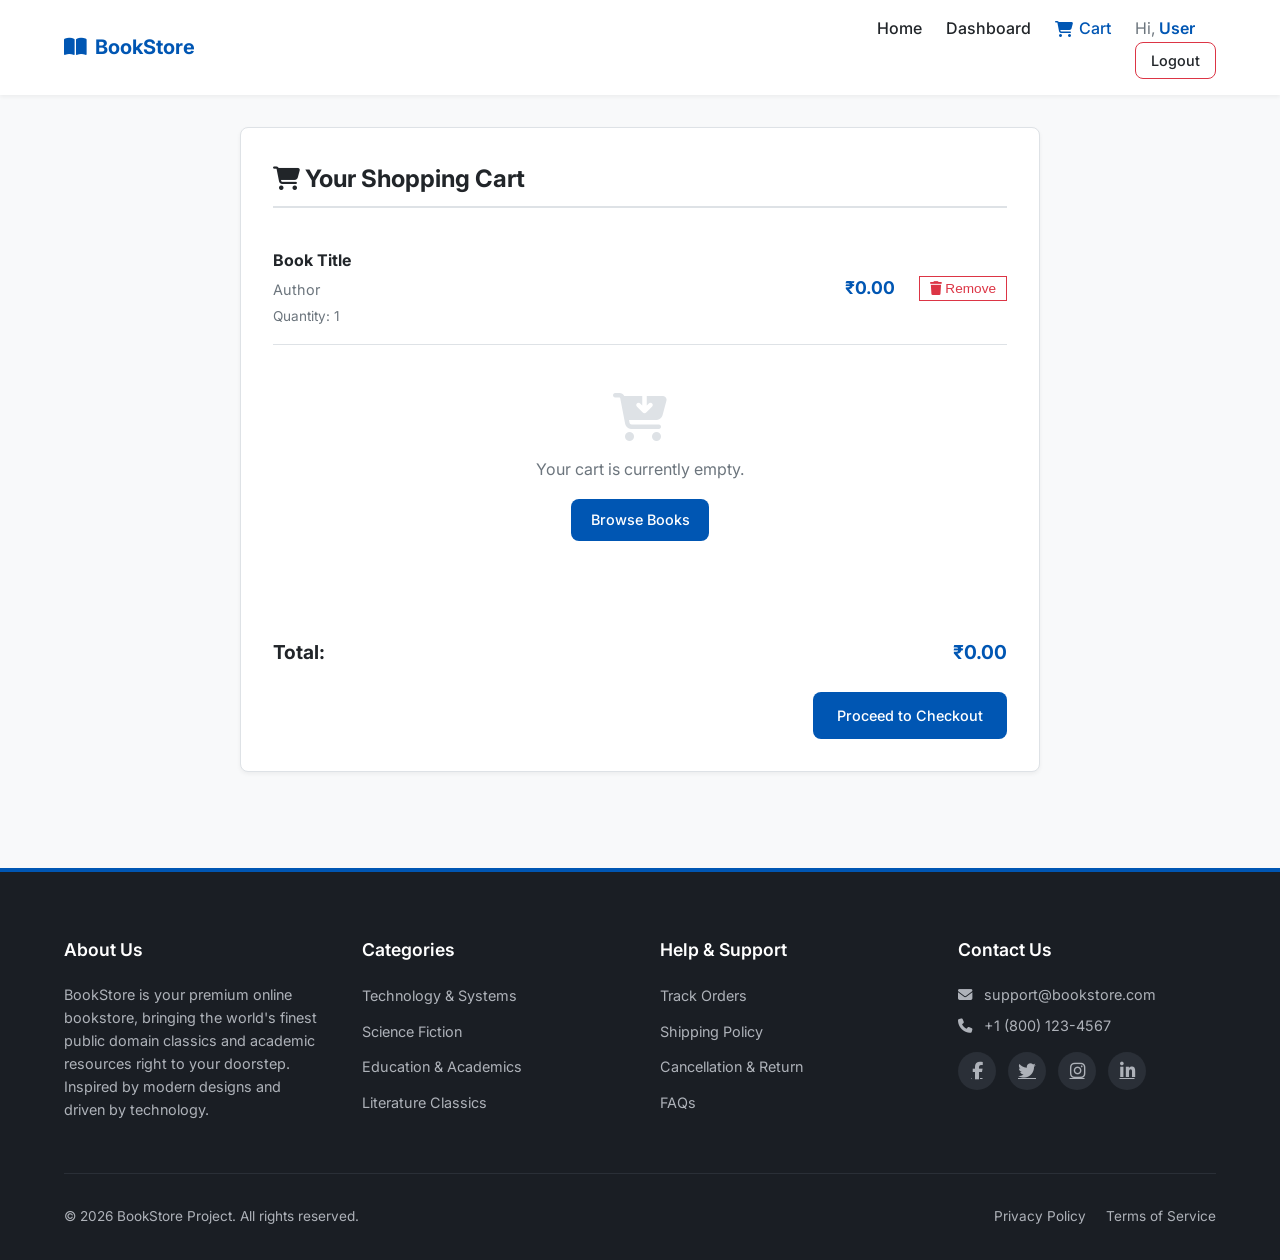
==== src/main/resources/templates/cart.html @ f031bfbd "Initialize OnlineBookStore repository with Rupees currency support and updated templates" ====
<!DOCTYPE html>
<html lang="en" xmlns:th="http://www.thymeleaf.org" xmlns:sec="http://www.thymeleaf.org/extras/spring-security">
<head>
    <meta charset="UTF-8">
    <meta name="viewport" content="width=device-width, initial-scale=1.0">
    <title>Shopping Cart | Book Store</title>
    <link rel="stylesheet" th:href="@{/css/styles.css}" href="../static/css/styles.css">
    <link rel="stylesheet" href="https://cdnjs.cloudflare.com/ajax/libs/font-awesome/6.4.0/css/all.min.css">
</head>
<body>

    <nav class="navbar">
        <a th:href="@{/}" href="/" class="logo">
            <i class="fa-solid fa-book-open"></i> BookStore
        </a>
        <ul class="nav-links">
            <li><a th:href="@{/}" href="/">Home</a></li>
            <li th:if="${isAdmin}">
                <a th:href="@{/admin}" href="/admin">Dashboard</a>
            </li>
            <li>
                <a th:href="@{/cart}" href="/cart" style="color: var(--primary-color);">
                    <i class="fa-solid fa-cart-shopping"></i> Cart
                </a>
            </li>
            <li th:if="${isUser}" class="user-greeting">
                <span style="color: var(--text-muted); margin-right: 10px;">
                    Hi, <span th:text="${#authentication.name}" style="color: var(--primary-color); font-weight: 600;">User</span>
                </span>
                <a href="javascript:void(0)" onclick="logout()" class="btn btn-danger" style="padding: 6px 15px;">Logout</a>
            </li>
        </ul>
    </nav>



    <main>
        <div class="card-container" style="max-width: 800px; margin: 0 auto;">
            <h2 class="section-title"><i class="fa-solid fa-cart-shopping"></i> Your Shopping Cart</h2>
            
            <div class="cart-list">
                <!-- Dynamic Cart Items -->
                <div class="cart-item" th:each="item : ${cart.cartItems}">
                    <div class="cart-item-info">
                        <h4 th:text="${item.book.title}">Book Title</h4>
                        <span style="color: var(--text-muted); font-size: 0.9rem;" th:text="${item.book.author}">Author</span>
                        <div style="font-size: 0.85rem; color: var(--text-muted); margin-top: 4px;">
                            Quantity: <span th:text="${item.quantity}">1</span>
                        </div>
                    </div>
                    <div style="display: flex; align-items: center; gap: 1.5rem;">
                        <span style="font-weight: 700; font-size: 1.1rem; color: var(--primary-color);" th:text="'₹' + ${#numbers.formatDecimal(item.book.price * item.quantity, 1, 2)}">₹0.00</span>
                        <button class="btn-danger" style="padding: 4px 10px; font-size: 0.85rem;" th:onclick="'removeFromCart(' + ${item.id} + ')'"><i class="fa-solid fa-trash"></i> Remove</button>
                    </div>
                </div>

                <!-- Empty Cart State -->
                <div th:if="${#lists.isEmpty(cart.cartItems)}" style="text-align: center; padding: 3rem 0;">
                    <i class="fa-solid fa-cart-arrow-down" style="font-size: 3rem; color: var(--border-color); margin-bottom: 1rem; display: block;"></i>
                    <p style="color: var(--text-muted);">Your cart is currently empty.</p>
                    <a th:href="@{/}" href="/" class="btn" style="margin-top: 1rem;">Browse Books</a>
                </div>
            </div>

            <div class="cart-summary" th:if="${!#lists.isEmpty(cart.cartItems)}">
                <span>Total:</span>
                <span style="color: var(--primary-color);" th:text="'₹' + ${#numbers.formatDecimal(totalPrice, 1, 2)}">₹0.00</span>
            </div>
            
            <div style="text-align: right; margin-top: 1.5rem;" th:if="${!#lists.isEmpty(cart.cartItems)}">
                <a th:href="@{/checkout}" href="/checkout" class="btn" style="padding: 12px 24px;">Proceed to Checkout</a>
            </div>
        </div>
    </main>

    <!-- Premium Footer Section -->
    <footer class="site-footer">
        <div class="footer-grid">
            <div class="footer-col">
                <h4>About Us</h4>
                <p style="font-size: 0.9rem; line-height: 1.6;">BookStore is your premium online bookstore, bringing the world's finest public domain classics and academic resources right to your doorstep. Inspired by modern designs and driven by technology.</p>
            </div>
            <div class="footer-col">
                <h4>Categories</h4>
                <ul>
                    <li><a th:href="@{/#tech-section}" href="/#tech-section">Technology &amp; Systems</a></li>
                    <li><a th:href="@{/#fiction-section}" href="/#fiction-section">Science Fiction</a></li>
                    <li><a th:href="@{/#edu-section}" href="/#edu-section">Education &amp; Academics</a></li>
                    <li><a th:href="@{/#fiction-section}" href="/#fiction-section">Literature Classics</a></li>
                </ul>
            </div>
            <div class="footer-col">
                <h4>Help &amp; Support</h4>
                <ul>
                    <li><a th:href="@{/info/tracker}" href="/info/tracker">Track Orders</a></li>
                    <li><a th:href="@{/info/shipping}" href="/info/shipping">Shipping Policy</a></li>
                    <li><a th:href="@{/info/returns}" href="/info/returns">Cancellation &amp; Return</a></li>
                    <li><a th:href="@{/info/faq}" href="/info/faq">FAQs</a></li>
                </ul>
            </div>
            <div class="footer-col">
                <h4>Contact Us</h4>
                <p style="font-size: 0.9rem; margin-bottom: 8px;">
                    <a href="mailto:support@bookstore.com" style="color: inherit; text-decoration: none; transition: color 0.2s ease;" onmouseover="this.style.color='var(--primary-color)'" onmouseout="this.style.color='inherit'">
                        <i class="fa-solid fa-envelope" style="margin-right: 8px;"></i> support@bookstore.com
                    </a>
                </p>
                <p style="font-size: 0.9rem; margin-bottom: 12px;">
                    <a href="tel:+18001234567" style="color: inherit; text-decoration: none; transition: color 0.2s ease;" onmouseover="this.style.color='var(--primary-color)'" onmouseout="this.style.color='inherit'">
                        <i class="fa-solid fa-phone" style="margin-right: 8px;"></i> +1 (800) 123-4567
                    </a>
                </p>
                <div class="footer-social-links">
                    <a href="https://facebook.com" target="_blank"><i class="fa-brands fa-facebook-f"></i></a>
                    <a href="https://twitter.com" target="_blank"><i class="fa-brands fa-twitter"></i></a>
                    <a href="https://instagram.com" target="_blank"><i class="fa-brands fa-instagram"></i></a>
                    <a href="https://linkedin.com" target="_blank"><i class="fa-brands fa-linkedin-in"></i></a>
                </div>
            </div>
        </div>
        <div class="footer-bottom">
            <span>&copy; 2026 BookStore Project. All rights reserved.</span>
            <div class="footer-bottom-links">
                <a th:href="@{/info/privacy}" href="/info/privacy">Privacy Policy</a>
                <a th:href="@{/info/terms}" href="/info/terms">Terms of Service</a>
            </div>
        </div>
    </footer>

    <script>
        async function logout() {
            document.cookie = "token=; expires=Thu, 01 Jan 1970 00:00:00 UTC; path=/;";
            localStorage.removeItem('token');
            localStorage.removeItem('username');
            window.location.href = '/';
        }

        async function removeFromCart(itemId) {
            if (!confirm('Are you sure you want to remove this item?')) return;
            
            try {
                const response = await fetch('/api/cart/remove/' + itemId, {
                    method: 'DELETE'
                });
                
                if (response.ok) {
                    window.location.reload();
                } else {
                    alert('Failed to remove item.');
                }
            } catch (error) {
                console.error('Error:', error);
            }
        }
    </script>


</body>
</html>
---- src/main/resources/static/css/styles.css ----
@import url('https://fonts.googleapis.com/css2?family=Inter:wght@400;500;600;700&display=swap');

:root {
  --primary-color: #0056b3;
  --primary-hover: #004494;
  --secondary-color: #6c757d;
  --bg-color: #f8f9fa;
  --surface-color: #ffffff;
  --border-color: #dee2e6;
  --text-main: #212529;
  --text-muted: #6c757d;
  --danger-color: #dc3545;
  --success-color: #28a745;
  
  --font-body: 'Inter', sans-serif;
  --shadow-sm: 0 2px 4px rgba(0,0,0,0.05);
  --shadow-md: 0 4px 6px rgba(0,0,0,0.1);
  --border-radius: 8px;
}

* {
  box-sizing: border-box;
  margin: 0;
  padding: 0;
}

body {
  font-family: var(--font-body);
  background-color: var(--bg-color);
  color: var(--text-main);
  line-height: 1.6;
}

/* Navbar */
.navbar {
  background-color: var(--surface-color);
  box-shadow: var(--shadow-sm);
  padding: 1rem 5%;
  display: flex;
  justify-content: space-between;
  align-items: center;
  position: sticky;
  top: 0;
  z-index: 1000;
}

.navbar .logo {
  font-size: 1.25rem;
  font-weight: 700;
  color: var(--primary-color);
  text-decoration: none;
  display: flex;
  align-items: center;
  gap: 0.5rem;
}

.nav-links {
  display: flex;
  gap: 1.5rem;
  list-style: none;
}

.nav-links a {
  color: var(--text-main);
  text-decoration: none;
  font-weight: 500;
  transition: color 0.2s;
  display: flex;
  align-items: center;
  gap: 0.4rem;
}

.nav-links a:hover {
  color: var(--primary-color);
}

.cart-badge {
  background: var(--danger-color);
  color: white;
  border-radius: 12px;
  padding: 2px 8px;
  font-size: 0.75rem;
  margin-left: 0.2rem;
}

/* Layout Utilities */
main {
  padding: 2rem 5%;
  max-width: 1200px;
  margin: 0 auto;
}

.section-title {
  font-size: 1.5rem;
  color: var(--text-main);
  margin-bottom: 1.5rem;
  border-bottom: 2px solid var(--border-color);
  padding-bottom: 0.5rem;
}

/* Book Grid */
.book-grid {
  display: grid;
  grid-template-columns: repeat(auto-fill, minmax(240px, 1fr));
  gap: 2rem;
  margin-bottom: 3rem;
}

.book-card {
  background: var(--surface-color);
  border: 1px solid var(--border-color);
  border-radius: var(--border-radius);
  overflow: hidden;
  transition: transform 0.2s, box-shadow 0.2s;
  display: flex;
  flex-direction: column;
}

.book-card:hover {
  transform: translateY(-5px);
  box-shadow: var(--shadow-md);
}

.book-cover {
  width: 100%;
  height: 250px;
  object-fit: cover;
  border-bottom: 1px solid var(--border-color);
}

.book-info {
  padding: 1.2rem;
  display: flex;
  flex-direction: column;
  flex-grow: 1;
}

.book-title {
  font-size: 1.1rem;
  font-weight: 600;
  margin-bottom: 0.4rem;
}

.book-author {
  color: var(--text-muted);
  font-size: 0.9rem;
  margin-bottom: 1rem;
}

.book-footer {
  margin-top: auto;
  display: flex;
  justify-content: space-between;
  align-items: center;
}

.book-price {
  font-weight: 700;
  color: var(--primary-color);
  font-size: 1.2rem;
}

/* Buttons */
.btn {
  display: inline-block;
  background: var(--primary-color);
  color: #fff;
  border: none;
  padding: 0.6rem 1.2rem;
  border-radius: var(--border-radius);
  font-weight: 500;
  cursor: pointer;
  text-decoration: none;
  transition: background 0.2s;
  font-size: 0.9rem;
}

.btn:hover {
  background: var(--primary-hover);
}

.btn-secondary {
  background: var(--surface-color);
  color: var(--text-main);
  border: 1px solid var(--border-color);
}

.btn-secondary:hover {
  background: var(--border-color);
}

.btn-danger {
  background: var(--surface-color);
  color: var(--danger-color);
  border: 1px solid var(--danger-color);
}

.btn-danger:hover {
  background: var(--danger-color);
  color: #fff;
}

/* Forms */
.form-group {
  margin-bottom: 1.2rem;
}

.form-group label {
  display: block;
  font-weight: 500;
  margin-bottom: 0.4rem;
  font-size: 0.9rem;
}

.form-control {
  width: 100%;
  padding: 0.75rem;
  border: 1px solid var(--border-color);
  border-radius: var(--border-radius);
  font-family: var(--font-body);
  font-size: 1rem;
  transition: border-color 0.2s;
}

.form-control:focus {
  outline: none;
  border-color: var(--primary-color);
  box-shadow: 0 0 0 3px rgba(0,86,179,0.1);
}

/* Containers */
.card-container {
  background: var(--surface-color);
  border: 1px solid var(--border-color);
  border-radius: var(--border-radius);
  padding: 2rem;
  box-shadow: var(--shadow-sm);
}

.centered-container {
  max-width: 500px;
  margin: 4rem auto;
}

/* Tables Admin */
.admin-table {
  width: 100%;
  border-collapse: collapse;
  margin-top: 1rem;
}

.admin-table th, .admin-table td {
  padding: 1rem;
  text-align: left;
  border-bottom: 1px solid var(--border-color);
}

.admin-table th {
  background-color: var(--bg-color);
  font-weight: 600;
  color: var(--text-muted);
}

.admin-table tr:hover {
  background-color: rgba(0,0,0,0.01);
}

/* Cart Specific */
.cart-list {
  margin-bottom: 2rem;
}

.cart-item {
  display: flex;
  justify-content: space-between;
  align-items: center;
  padding: 1rem 0;
  border-bottom: 1px solid var(--border-color);
}

.cart-item-info h4 {
  margin-bottom: 0.2rem;
}

.cart-summary {
  display: flex;
  justify-content: space-between;
  align-items: center;
  padding-top: 1rem;
  font-size: 1.2rem;
  font-weight: 700;
}

/* Chatbot Widget */
.chat-widget-btn {
  position: fixed;
  bottom: 20px;
  right: 20px;
  background: var(--primary-color);
  color: white;
  border: none;
  border-radius: 50%;
  width: 55px;
  height: 55px;
  font-size: 1.3rem;
  cursor: pointer;
  box-shadow: var(--shadow-md);
  z-index: 1000;
  transition: transform 0.2s;
}

.chat-widget-btn:hover {
  transform: scale(1.05);
}

.chat-window {
  position: fixed;
  bottom: 85px;
  right: 20px;
  width: 320px;
  height: 400px;
  background: var(--surface-color);
  border: 1px solid var(--border-color);
  border-radius: var(--border-radius);
  box-shadow: var(--shadow-md);
  z-index: 999;
  display: flex;
  flex-direction: column;
  transform: translateY(20px);
  opacity: 0;
  pointer-events: none;
  transition: 0.3s;
}

.chat-window.active {
  transform: translateY(0);
  opacity: 1;
  pointer-events: all;
}

.chat-header {
  background: var(--primary-color);
  color: white;
  padding: 12px;
  font-weight: 600;
  border-radius: var(--border-radius) var(--border-radius) 0 0;
  display: flex;
  justify-content: space-between;
  align-items: center;
}

.chat-body {
  flex-grow: 1;
  padding: 12px;
  overflow-y: auto;
  display: flex;
  flex-direction: column;
  gap: 8px;
  background: var(--bg-color);
}

.chat-footer {
  padding: 12px;
  border-top: 1px solid var(--border-color);
  display: flex;
  gap: 8px;
  background: var(--surface-color);
  border-radius: 0 0 var(--border-radius) var(--border-radius);
}

.chat-msg {
  max-width: 85%;
  padding: 8px 12px;
  border-radius: 12px;
  font-size: 0.9rem;
}

.msg-ai {
  background: var(--surface-color);
  border: 1px solid var(--border-color);
  align-self: flex-start;
  border-bottom-left-radius: 2px;
}

.msg-user {
  background: var(--primary-color);
  color: white;
  align-self: flex-end;
  border-bottom-right-radius: 2px;
}

/* Links custom styling */
.book-title-link, .book-card-link {
  text-decoration: none;
  color: inherit;
}

.book-title-link:hover {
  color: var(--primary-color);
}

/* Details Page CSS - Flipkart-inspired design */
.detail-container {
  display: grid;
  grid-template-columns: 40% 60%;
  gap: 2.5rem;
  background: var(--surface-color);
  padding: 2rem;
  border-radius: var(--border-radius);
  box-shadow: var(--shadow-sm);
  margin-top: 1.5rem;
  border: 1px solid var(--border-color);
}

.detail-img-col {
  display: flex;
  flex-direction: column;
  align-items: center;
  position: sticky;
  top: 90px;
}

.detail-img-wrapper {
  width: 100%;
  max-width: 320px;
  height: 420px;
  border: 1px solid var(--border-color);
  padding: 10px;
  border-radius: var(--border-radius);
  background: #fff;
  display: flex;
  justify-content: center;
  align-items: center;
  overflow: hidden;
  margin-bottom: 1.5rem;
}

.detail-cover {
  width: 100%;
  height: 100%;
  object-fit: contain;
}

.detail-actions {
  display: flex;
  width: 100%;
  max-width: 340px;
  gap: 12px;
}

.btn-fk {
  flex: 1;
  padding: 18px;
  font-size: 1rem;
  font-weight: 600;
  text-transform: uppercase;
  border: none;
  border-radius: 4px;
  cursor: pointer;
  display: flex;
  align-items: center;
  justify-content: center;
  gap: 8px;
  color: #fff;
  box-shadow: 0 1px 2px 0 rgba(0,0,0,0.1);
  transition: background 0.2s, box-shadow 0.2s;
}

.btn-fk-cart {
  background: #ff9f00;
}

.btn-fk-cart:hover {
  background: #f09500;
}

.btn-fk-buy {
  background: #fb641b;
}

.btn-fk-buy:hover {
  background: #ec5912;
}

.detail-info-col {
  display: flex;
  flex-direction: column;
}

.detail-path th {
  color: var(--text-muted);
  font-weight: 500;
  font-size: 0.85rem;
}

.fk-title {
  font-size: 1.6rem;
  font-weight: 500;
  color: #212121;
  margin-bottom: 0.5rem;
}

.fk-author {
  font-size: 1.1rem;
  color: #878787;
  margin-bottom: 0.8rem;
  font-weight: 500;
}

.fk-rating-row {
  display: flex;
  align-items: center;
  gap: 10px;
  margin-bottom: 1rem;
}

.fk-badge-green {
  background: #388e3c;
  color: #fff;
  padding: 2px 6px;
  font-size: 0.75rem;
  font-weight: 600;
  border-radius: 3px;
  display: inline-flex;
  align-items: center;
  gap: 3px;
}

.fk-rating-text {
  font-size: 0.85rem;
  color: #878787;
  font-weight: 600;
}

.fk-price-section {
  display: flex;
  align-items: baseline;
  gap: 12px;
  margin-bottom: 1.2rem;
  border-bottom: 1px solid var(--border-color);
  padding-bottom: 1.2rem;
}

.fk-price-main {
  font-size: 1.8rem;
  font-weight: 600;
  color: #212121;
}

.fk-price-original {
  font-size: 1.1rem;
  color: #878787;
  text-decoration: line-through;
}

.fk-price-discount {
  font-size: 1.1rem;
  color: #388e3c;
  font-weight: 600;
}

.fk-section-header {
  font-size: 1.1rem;
  font-weight: 600;
  color: #212121;
  margin-bottom: 0.8rem;
}

.fk-offers-list {
  list-style: none;
  margin-bottom: 1.5rem;
}

.fk-offers-list li {
  font-size: 0.9rem;
  color: #212121;
  margin-bottom: 8px;
  display: flex;
  align-items: flex-start;
  gap: 8px;
}

.fk-offers-list li i {
  color: #16a34a;
  margin-top: 3px;
}

.fk-description-box {
  margin-bottom: 1.8rem;
  font-size: 0.95rem;
  color: #212121;
  line-height: 1.6;
}

.fk-specs-table {
  width: 100%;
  border-collapse: collapse;
  font-size: 0.9rem;
  border: 1px solid var(--border-color);
  border-radius: var(--border-radius);
  overflow: hidden;
}

.fk-specs-table td {
  padding: 12px;
  border: 1px solid var(--border-color);
}

.fk-specs-table td.label-cell {
  width: 25%;
  color: #878787;
  font-weight: 500;
  background-color: #fcfcfc;
}

.fk-specs-table td.val-cell {
  color: #212121;
}

@media(max-width: 768px) {
  .detail-container {
    grid-template-columns: 1fr;
    gap: 1.5rem;
  }
  .detail-img-col {
    position: static;
  }
}

/* Category Sub-Navbar */
.sub-nav {
  background: #fff;
  border-bottom: 1px solid var(--border-color);
  padding: 10px 5%;
  display: flex;
  justify-content: center;
  gap: 2rem;
  list-style: none;
  font-size: 0.9rem;
  overflow-x: auto;
  white-space: nowrap;
}

.sub-nav a {
  text-decoration: none;
  color: #333;
  font-weight: 500;
  transition: color 0.2s;
}

.sub-nav a:hover {
  color: var(--primary-color);
}

/* Hero Section */
.hero-section {
  background: linear-gradient(135deg, #0056b3 0%, #002244 100%);
  color: #fff;
  padding: 4rem 5%;
  border-radius: var(--border-radius);
  margin-bottom: 2rem;
  text-align: center;
  position: relative;
  overflow: hidden;
}

.hero-section h1 {
  font-size: 2.5rem;
  font-weight: 700;
  margin-bottom: 1rem;
  letter-spacing: -0.5px;
}

.hero-section p {
  font-size: 1.1rem;
  margin-bottom: 2rem;
  opacity: 0.9;
}

.hero-search-wrapper {
  max-width: 600px;
  margin: 0 auto;
  display: flex;
  background: #fff;
  border-radius: 50px;
  padding: 4px;
  box-shadow: 0 4px 10px rgba(0,0,0,0.15);
}

.hero-search-input {
  flex-grow: 1;
  border: none;
  padding: 12px 20px;
  border-radius: 50px;
  font-size: 1rem;
  outline: none;
  color: #333;
}

.hero-search-btn {
  background: var(--primary-color);
  color: #fff;
  border: none;
  border-radius: 50px;
  padding: 12px 24px;
  font-size: 1rem;
  font-weight: 600;
  cursor: pointer;
  transition: background 0.2s;
  display: flex;
  align-items: center;
  gap: 8px;
}

.hero-search-btn:hover {
  background: var(--primary-hover);
}

/* Premium Footer */
.site-footer {
  background: #1a1e24;
  color: #aeb2b9;
  padding: 4rem 5% 2rem;
  margin-top: 4rem;
  border-top: 4px solid var(--primary-color);
}

.footer-grid {
  display: grid;
  grid-template-columns: repeat(auto-fit, minmax(200px, 1fr));
  gap: 2.5rem;
  max-width: 1200px;
  margin: 0 auto 3rem;
}

.footer-col h4 {
  color: #fff;
  font-size: 1.1rem;
  margin-bottom: 1.2rem;
  font-weight: 600;
}

.footer-col ul {
  list-style: none;
}

.footer-col ul li {
  margin-bottom: 10px;
}

.footer-col ul li a {
  color: #aeb2b9;
  text-decoration: none;
  font-size: 0.9rem;
  transition: color 0.2s;
}

.footer-col ul li a:hover {
  color: #fff;
}

.footer-social-links {
  display: flex;
  gap: 12px;
  margin-top: 15px;
}

.footer-social-links a {
  background: #2a2f37;
  color: #aeb2b9;
  width: 38px;
  height: 38px;
  border-radius: 50%;
  display: flex;
  align-items: center;
  justify-content: center;
  font-size: 1.1rem;
  transition: background 0.2s, color 0.2s;
}

.footer-social-links a:hover {
  background: var(--primary-color);
  color: #fff;
}

.footer-bottom {
  border-top: 1px solid #2a2f37;
  padding-top: 2rem;
  display: flex;
  justify-content: space-between;
  align-items: center;
  font-size: 0.85rem;
  max-width: 1200px;
  margin: 0 auto;
}

.footer-bottom-links {
  display: flex;
  gap: 20px;
}

.footer-bottom-links a {
  color: #aeb2b9;
  text-decoration: none;
}

.footer-bottom-links a:hover {
  color: #fff;
}

/* Add to Cart Confirmation Modal */
.modal-overlay {
  position: fixed;
  top: 0;
  left: 0;
  width: 100%;
  height: 100%;
  background: rgba(0, 0, 0, 0.6);
  z-index: 1100;
  display: flex;
  justify-content: center;
  align-items: center;
  opacity: 0;
  pointer-events: none;
  transition: opacity 0.3s ease;
}

.modal-overlay.active {
  opacity: 1;
  pointer-events: all;
}

.confirm-modal {
  background: #fff;
  border-radius: 12px;
  width: 90%;
  max-width: 450px;
  padding: 24px;
  box-shadow: 0 10px 25px rgba(0,0,0,0.25);
  transform: translateY(-20px);
  transition: transform 0.3s ease;
  text-align: center;
}

.modal-overlay.active .confirm-modal {
  transform: translateY(0);
}

.modal-icon {
  font-size: 3rem;
  color: #28a745;
  margin-bottom: 1rem;
}

.modal-title {
  font-size: 1.25rem;
  font-weight: 700;
  margin-bottom: 8px;
  color: #212529;
}

.modal-message {
  font-size: 0.95rem;
  color: #6c757d;
  margin-bottom: 1.5rem;
}

.modal-buttons {
  display: flex;
  gap: 12px;
  justify-content: center;
}

.modal-btn {
  padding: 10px 20px;
  font-size: 0.95rem;
  font-weight: 600;
  border: none;
  border-radius: 6px;
  cursor: pointer;
  transition: background 0.2s;
  flex: 1;
}

.modal-btn-confirm {
  background: var(--primary-color);
  color: #fff;
}

.modal-btn-confirm:hover {
  background: var(--primary-hover);
}

.modal-btn-cancel {
  background: #e9ecef;
  color: #495057;
}

.modal-btn-cancel:hover {
  background: #dee2e6;
}
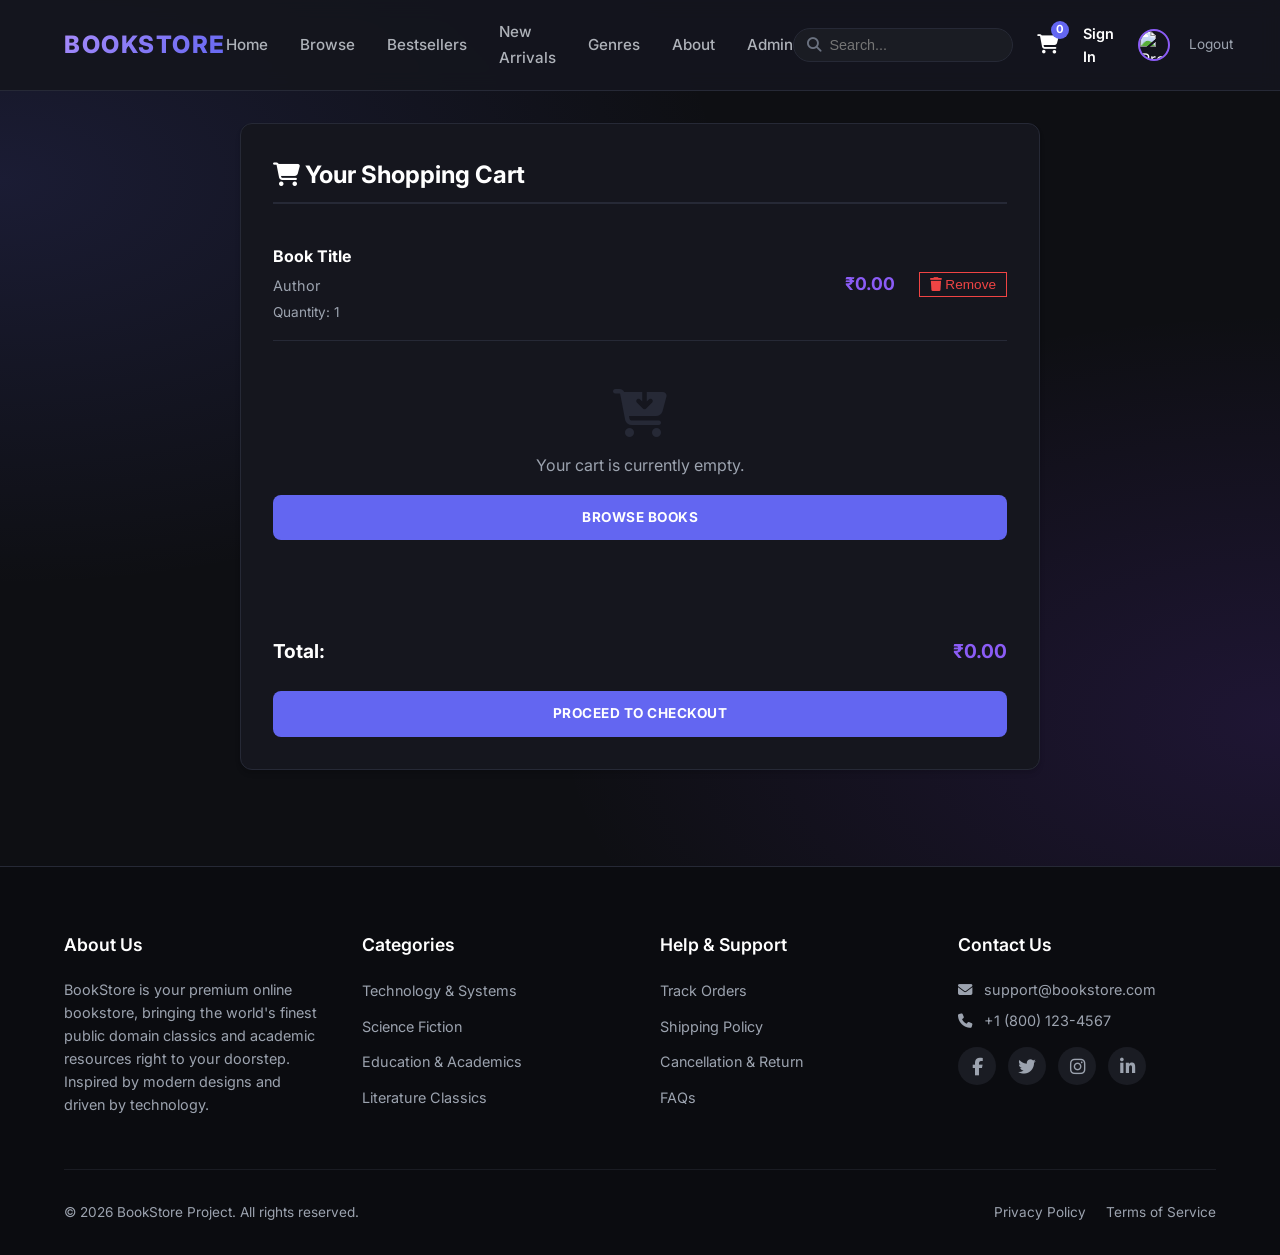
==== commit f618de7d: "Fix headers links, restore premium footers globally, and fix low contrast text views on login/regist" ====
--- a/src/main/resources/templates/cart.html
+++ b/src/main/resources/templates/cart.html
@@ -9,27 +9,39 @@
 </head>
 <body>
 
+    <!-- Navigation Bar -->
     <nav class="navbar">
         <a th:href="@{/}" href="/" class="logo">
-            <i class="fa-solid fa-book-open"></i> BookStore
+            BOOKSTORE
         </a>
+        
         <ul class="nav-links">
             <li><a th:href="@{/}" href="/">Home</a></li>
-            <li th:if="${isAdmin}">
-                <a th:href="@{/admin}" href="/admin">Dashboard</a>
-            </li>
-            <li>
-                <a th:href="@{/cart}" href="/cart" style="color: var(--primary-color);">
-                    <i class="fa-solid fa-cart-shopping"></i> Cart
-                </a>
-            </li>
-            <li th:if="${isUser}" class="user-greeting">
-                <span style="color: var(--text-muted); margin-right: 10px;">
-                    Hi, <span th:text="${#authentication.name}" style="color: var(--primary-color); font-weight: 600;">User</span>
-                </span>
-                <a href="javascript:void(0)" onclick="logout()" class="btn btn-danger" style="padding: 6px 15px;">Logout</a>
-            </li>
+            <li><a th:href="@{/#tech-section}" href="/#tech-section">Browse</a></li>
+            <li><a th:href="@{/#fiction-section}" href="/#fiction-section">Bestsellers</a></li>
+            <li><a th:href="@{/#edu-section}" href="/#edu-section">New Arrivals</a></li>
+            <li><a th:href="@{/#fiction-section}" href="/#fiction-section">Genres</a></li>
+            <li><a th:href="@{/info/faq}" href="/info/faq">About</a></li>
+            <li th:if="${isAdmin}"><a th:href="@{/admin}" href="/admin">Admin</a></li>
         </ul>
+
+        <div class="nav-right">
+            <!-- Search Bar inside Navbar -->
+            <form action="/" method="GET" class="nav-search-form">
+                <i class="fa-solid fa-magnifying-glass nav-search-icon"></i>
+                <input type="text" name="q" th:value="${searchQuery}" class="nav-search-input" placeholder="Search...">
+            </form>
+            
+            <a th:href="@{/cart}" href="/cart" class="cart-icon-wrapper">
+                <i class="fa-solid fa-cart-shopping"></i>
+                <span class="cart-badge" th:text="${cartCount != null ? cartCount : 0}">0</span>
+            </a>
+
+            <!-- User avatar or sign in -->
+            <a th:if="${!isUser}" th:href="@{/login}" href="/login" style="color:#fff; text-decoration:none; font-weight:600; font-size:0.9rem;">Sign In</a>
+            <img th:if="${isUser}" class="profile-avatar" src="https://images.unsplash.com/photo-1494790108377-be9c29b29330?auto=format&fit=crop&w=150&q=80" alt="Profile">
+            <a th:if="${isUser}" href="javascript:void(0)" onclick="logout()" style="color:#9ca3af; text-decoration:none; font-size:0.85rem; margin-left:-5px;">Logout</a>
+        </div>
     </nav>
 
 
@@ -74,55 +86,55 @@
     </main>
 
     <!-- Premium Footer Section -->
-    <footer class="site-footer">
-        <div class="footer-grid">
+    <footer class="site-footer" style="padding: 4rem 5% 2rem; background: #0b0c10; border-top: 1px solid var(--border-color); margin-top: 4rem;">
+        <div class="footer-grid" style="display: grid; grid-template-columns: repeat(auto-fit, minmax(200px, 1fr)); gap: 2.5rem; max-width: 1200px; margin: 0 auto 3rem;">
             <div class="footer-col">
-                <h4>About Us</h4>
-                <p style="font-size: 0.9rem; line-height: 1.6;">BookStore is your premium online bookstore, bringing the world's finest public domain classics and academic resources right to your doorstep. Inspired by modern designs and driven by technology.</p>
+                <h4 style="color: #fff; font-size: 1.1rem; margin-bottom: 1.2rem; font-weight: 600;">About Us</h4>
+                <p style="font-size: 0.9rem; line-height: 1.6; color: #9ca3af;">BookStore is your premium online bookstore, bringing the world's finest public domain classics and academic resources right to your doorstep. Inspired by modern designs and driven by technology.</p>
             </div>
             <div class="footer-col">
-                <h4>Categories</h4>
-                <ul>
-                    <li><a th:href="@{/#tech-section}" href="/#tech-section">Technology &amp; Systems</a></li>
-                    <li><a th:href="@{/#fiction-section}" href="/#fiction-section">Science Fiction</a></li>
-                    <li><a th:href="@{/#edu-section}" href="/#edu-section">Education &amp; Academics</a></li>
-                    <li><a th:href="@{/#fiction-section}" href="/#fiction-section">Literature Classics</a></li>
+                <h4 style="color: #fff; font-size: 1.1rem; margin-bottom: 1.2rem; font-weight: 600;">Categories</h4>
+                <ul style="list-style: none;">
+                    <li style="margin-bottom: 10px;"><a th:href="@{/#tech-section}" href="/#tech-section" style="color: #9ca3af; text-decoration: none; font-size: 0.9rem; transition: color 0.2s;" onmouseover="this.style.color='#fff'" onmouseout="this.style.color='9ca3af'">Technology &amp; Systems</a></li>
+                    <li style="margin-bottom: 10px;"><a th:href="@{/#fiction-section}" href="/#fiction-section" style="color: #9ca3af; text-decoration: none; font-size: 0.9rem; transition: color 0.2s;" onmouseover="this.style.color='#fff'" onmouseout="this.style.color='9ca3af'">Science Fiction</a></li>
+                    <li style="margin-bottom: 10px;"><a th:href="@{/#edu-section}" href="/#edu-section" style="color: #9ca3af; text-decoration: none; font-size: 0.9rem; transition: color 0.2s;" onmouseover="this.style.color='#fff'" onmouseout="this.style.color='9ca3af'">Education &amp; Academics</a></li>
+                    <li style="margin-bottom: 10px;"><a th:href="@{/#fiction-section}" href="/#fiction-section" style="color: #9ca3af; text-decoration: none; font-size: 0.9rem; transition: color 0.2s;" onmouseover="this.style.color='#fff'" onmouseout="this.style.color='9ca3af'">Literature Classics</a></li>
                 </ul>
             </div>
             <div class="footer-col">
-                <h4>Help &amp; Support</h4>
-                <ul>
-                    <li><a th:href="@{/info/tracker}" href="/info/tracker">Track Orders</a></li>
-                    <li><a th:href="@{/info/shipping}" href="/info/shipping">Shipping Policy</a></li>
-                    <li><a th:href="@{/info/returns}" href="/info/returns">Cancellation &amp; Return</a></li>
-                    <li><a th:href="@{/info/faq}" href="/info/faq">FAQs</a></li>
+                <h4 style="color: #fff; font-size: 1.1rem; margin-bottom: 1.2rem; font-weight: 600;">Help &amp; Support</h4>
+                <ul style="list-style: none;">
+                    <li style="margin-bottom: 10px;"><a th:href="@{/info/tracker}" href="/info/tracker" style="color: #9ca3af; text-decoration: none; font-size: 0.9rem; transition: color 0.2s;" onmouseover="this.style.color='#fff'" onmouseout="this.style.color='9ca3af'">Track Orders</a></li>
+                    <li style="margin-bottom: 10px;"><a th:href="@{/info/shipping}" href="/info/shipping" style="color: #9ca3af; text-decoration: none; font-size: 0.9rem; transition: color 0.2s;" onmouseover="this.style.color='#fff'" onmouseout="this.style.color='9ca3af'">Shipping Policy</a></li>
+                    <li style="margin-bottom: 10px;"><a th:href="@{/info/returns}" href="/info/returns" style="color: #9ca3af; text-decoration: none; font-size: 0.9rem; transition: color 0.2s;" onmouseover="this.style.color='#fff'" onmouseout="this.style.color='9ca3af'">Cancellation &amp; Return</a></li>
+                    <li style="margin-bottom: 10px;"><a th:href="@{/info/faq}" href="/info/faq" style="color: #9ca3af; text-decoration: none; font-size: 0.9rem; transition: color 0.2s;" onmouseover="this.style.color='#fff'" onmouseout="this.style.color='9ca3af'">FAQs</a></li>
                 </ul>
             </div>
             <div class="footer-col">
-                <h4>Contact Us</h4>
-                <p style="font-size: 0.9rem; margin-bottom: 8px;">
-                    <a href="mailto:support@bookstore.com" style="color: inherit; text-decoration: none; transition: color 0.2s ease;" onmouseover="this.style.color='var(--primary-color)'" onmouseout="this.style.color='inherit'">
+                <h4 style="color: #fff; font-size: 1.1rem; margin-bottom: 1.2rem; font-weight: 600;">Contact Us</h4>
+                <p style="font-size: 0.9rem; margin-bottom: 8px; color: #9ca3af;">
+                    <a href="mailto:support@bookstore.com" style="color: inherit; text-decoration: none; transition: color 0.2s ease;" onmouseover="this.style.color='#fff'" onmouseout="this.style.color='inherit'">
                         <i class="fa-solid fa-envelope" style="margin-right: 8px;"></i> support@bookstore.com
                     </a>
                 </p>
-                <p style="font-size: 0.9rem; margin-bottom: 12px;">
-                    <a href="tel:+18001234567" style="color: inherit; text-decoration: none; transition: color 0.2s ease;" onmouseover="this.style.color='var(--primary-color)'" onmouseout="this.style.color='inherit'">
+                <p style="font-size: 0.9rem; margin-bottom: 12px; color: #9ca3af;">
+                    <a href="tel:+18001234567" style="color: inherit; text-decoration: none; transition: color 0.2s ease;" onmouseover="this.style.color='#fff'" onmouseout="this.style.color='inherit'">
                         <i class="fa-solid fa-phone" style="margin-right: 8px;"></i> +1 (800) 123-4567
                     </a>
                 </p>
-                <div class="footer-social-links">
-                    <a href="https://facebook.com" target="_blank"><i class="fa-brands fa-facebook-f"></i></a>
-                    <a href="https://twitter.com" target="_blank"><i class="fa-brands fa-twitter"></i></a>
-                    <a href="https://instagram.com" target="_blank"><i class="fa-brands fa-instagram"></i></a>
-                    <a href="https://linkedin.com" target="_blank"><i class="fa-brands fa-linkedin-in"></i></a>
+                <div class="footer-social-links" style="display: flex; gap: 12px; margin-top: 15px;">
+                    <a href="https://facebook.com" target="_blank" style="background: #1a1c23; color: #9ca3af; width: 38px; height: 38px; border-radius: 50%; display: flex; align-items: center; justify-content: center; font-size: 1.1rem; transition: background 0.2s, color 0.2s; text-decoration: none;" onmouseover="this.style.background='var(--primary-color)'; this.style.color='#fff'" onmouseout="this.style.background='#1a1c23'; this.style.color='#9ca3af'"><i class="fa-brands fa-facebook-f"></i></a>
+                    <a href="https://twitter.com" target="_blank" style="background: #1a1c23; color: #9ca3af; width: 38px; height: 38px; border-radius: 50%; display: flex; align-items: center; justify-content: center; font-size: 1.1rem; transition: background 0.2s, color 0.2s; text-decoration: none;" onmouseover="this.style.background='var(--primary-color)'; this.style.color='#fff'" onmouseout="this.style.background='#1a1c23'; this.style.color='#9ca3af'"><i class="fa-brands fa-twitter"></i></a>
+                    <a href="https://instagram.com" target="_blank" style="background: #1a1c23; color: #9ca3af; width: 38px; height: 38px; border-radius: 50%; display: flex; align-items: center; justify-content: center; font-size: 1.1rem; transition: background 0.2s, color 0.2s; text-decoration: none;" onmouseover="this.style.background='var(--primary-color)'; this.style.color='#fff'" onmouseout="this.style.background='#1a1c23'; this.style.color='#9ca3af'"><i class="fa-brands fa-instagram"></i></a>
+                    <a href="https://linkedin.com" target="_blank" style="background: #1a1c23; color: #9ca3af; width: 38px; height: 38px; border-radius: 50%; display: flex; align-items: center; justify-content: center; font-size: 1.1rem; transition: background 0.2s, color 0.2s; text-decoration: none;" onmouseover="this.style.background='var(--primary-color)'; this.style.color='#fff'" onmouseout="this.style.background='#1a1c23'; this.style.color='#9ca3af'"><i class="fa-brands fa-linkedin-in"></i></a>
                 </div>
             </div>
         </div>
-        <div class="footer-bottom">
+        <div class="footer-bottom" style="border-top: 1px solid #1a1c23; padding-top: 2rem; display: flex; justify-content: space-between; align-items: center; font-size: 0.85rem; max-width: 1200px; margin: 0 auto; color: #9ca3af;">
             <span>&copy; 2026 BookStore Project. All rights reserved.</span>
-            <div class="footer-bottom-links">
-                <a th:href="@{/info/privacy}" href="/info/privacy">Privacy Policy</a>
-                <a th:href="@{/info/terms}" href="/info/terms">Terms of Service</a>
+            <div class="footer-bottom-links" style="display: flex; gap: 20px;">
+                <a th:href="@{/info/privacy}" href="/info/privacy" style="color: #9ca3af; text-decoration: none; transition: color 0.2s;" onmouseover="this.style.color='#fff'" onmouseout="this.style.color='9ca3af'">Privacy Policy</a>
+                <a th:href="@{/info/terms}" href="/info/terms" style="color: #9ca3af; text-decoration: none; transition: color 0.2s;" onmouseover="this.style.color='#fff'" onmouseout="this.style.color='9ca3af'">Terms of Service</a>
             </div>
         </div>
     </footer>
--- a/src/main/resources/static/css/styles.css
+++ b/src/main/resources/static/css/styles.css
@@ -1,21 +1,21 @@
 @import url('https://fonts.googleapis.com/css2?family=Inter:wght@400;500;600;700&display=swap');
 
 :root {
-  --primary-color: #0056b3;
-  --primary-hover: #004494;
-  --secondary-color: #6c757d;
-  --bg-color: #f8f9fa;
-  --surface-color: #ffffff;
-  --border-color: #dee2e6;
-  --text-main: #212529;
-  --text-muted: #6c757d;
-  --danger-color: #dc3545;
-  --success-color: #28a745;
+  --primary-color: #8b5cf6;
+  --primary-hover: #7c3aed;
+  --secondary-color: #4b5563;
+  --bg-color: #0e0f13;
+  --surface-color: #15161e;
+  --border-color: #262936;
+  --text-main: #ffffff;
+  --text-muted: #9ca3af;
+  --danger-color: #ef4444;
+  --success-color: #10b981;
   
   --font-body: 'Inter', sans-serif;
-  --shadow-sm: 0 2px 4px rgba(0,0,0,0.05);
-  --shadow-md: 0 4px 6px rgba(0,0,0,0.1);
-  --border-radius: 8px;
+  --shadow-sm: 0 4px 6px -1px rgba(0, 0, 0, 0.1), 0 2px 4px -1px rgba(0, 0, 0, 0.06);
+  --shadow-md: 0 10px 15px -3px rgba(0, 0, 0, 0.1), 0 4px 6px -2px rgba(0, 0, 0, 0.05);
+  --border-radius: 12px;
 }
 
 * {
@@ -27,15 +27,21 @@
 body {
   font-family: var(--font-body);
   background-color: var(--bg-color);
+  background-image: 
+    radial-gradient(at 0% 20%, rgba(99, 102, 241, 0.15) 0px, transparent 40%),
+    radial-gradient(at 100% 80%, rgba(124, 58, 237, 0.15) 0px, transparent 40%);
+  background-attachment: fixed;
   color: var(--text-main);
   line-height: 1.6;
+  min-height: 100vh;
 }
 
 /* Navbar */
 .navbar {
-  background-color: var(--surface-color);
-  box-shadow: var(--shadow-sm);
-  padding: 1rem 5%;
+  background-color: rgba(21, 22, 30, 0.95);
+  backdrop-filter: blur(10px);
+  border-bottom: 1px solid var(--border-color);
+  padding: 1.2rem 5%;
   display: flex;
   justify-content: space-between;
   align-items: center;
@@ -45,9 +51,13 @@
 }
 
 .navbar .logo {
-  font-size: 1.25rem;
-  font-weight: 700;
-  color: var(--primary-color);
+  font-size: 1.5rem;
+  font-weight: 800;
+  text-transform: uppercase;
+  letter-spacing: 1.5px;
+  background: linear-gradient(135deg, #a78bfa 0%, #6366f1 100%);
+  -webkit-background-clip: text;
+  -webkit-text-fill-color: transparent;
   text-decoration: none;
   display: flex;
   align-items: center;
@@ -56,31 +66,96 @@
 
 .nav-links {
   display: flex;
-  gap: 1.5rem;
+  align-items: center;
+  gap: 2rem;
   list-style: none;
 }
 
 .nav-links a {
-  color: var(--text-main);
+  color: #aeb2b9;
   text-decoration: none;
   font-weight: 500;
+  font-size: 0.95rem;
+  transition: color 0.2s, border-bottom 0.2s;
+  padding: 4px 0;
+}
+
+.nav-links a:hover, .nav-links a.active {
+  color: #ffffff;
+}
+
+.nav-right {
+  display: flex;
+  align-items: center;
+  gap: 1.5rem;
+}
+
+/* Navbar Search */
+.nav-search-form {
+  position: relative;
+  display: flex;
+  align-items: center;
+}
+
+.nav-search-input {
+  background: #1a1c23;
+  border: 1px solid var(--border-color);
+  color: #fff;
+  border-radius: 20px;
+  padding: 8px 16px 8px 36px;
+  font-size: 0.9rem;
+  width: 220px;
+  transition: width 0.3s ease, border-color 0.2s;
+}
+
+.nav-search-input:focus {
+  outline: none;
+  width: 280px;
+  border-color: var(--primary-color);
+}
+
+.nav-search-icon {
+  position: absolute;
+  left: 14px;
+  color: #6b7280;
+  font-size: 0.9rem;
+  pointer-events: none;
+}
+
+.cart-icon-wrapper {
+  position: relative;
+  color: #fff;
+  font-size: 1.2rem;
+  text-decoration: none;
   transition: color 0.2s;
-  display: flex;
-  align-items: center;
-  gap: 0.4rem;
-}
-
-.nav-links a:hover {
+}
+
+.cart-icon-wrapper:hover {
   color: var(--primary-color);
 }
 
 .cart-badge {
-  background: var(--danger-color);
+  position: absolute;
+  top: -8px;
+  right: -10px;
+  background: #6366f1;
   color: white;
-  border-radius: 12px;
-  padding: 2px 8px;
-  font-size: 0.75rem;
-  margin-left: 0.2rem;
+  border-radius: 50%;
+  width: 18px;
+  height: 18px;
+  font-size: 0.7rem;
+  font-weight: bold;
+  display: flex;
+  align-items: center;
+  justify-content: center;
+}
+
+.profile-avatar {
+  width: 32px;
+  height: 32px;
+  border-radius: 50%;
+  object-fit: cover;
+  border: 2px solid var(--primary-color);
 }
 
 /* Layout Utilities */
@@ -109,74 +184,159 @@
 .book-card {
   background: var(--surface-color);
   border: 1px solid var(--border-color);
-  border-radius: var(--border-radius);
+  border-radius: 16px;
   overflow: hidden;
-  transition: transform 0.2s, box-shadow 0.2s;
+  transition: transform 0.3s ease, box-shadow 0.3s ease;
   display: flex;
   flex-direction: column;
+  padding: 1.2rem;
+  box-shadow: var(--shadow-sm);
 }
 
 .book-card:hover {
-  transform: translateY(-5px);
-  box-shadow: var(--shadow-md);
+  transform: translateY(-8px);
+  box-shadow: 0 20px 25px -5px rgba(0, 0, 0, 0.4), 0 10px 10px -5px rgba(0, 0, 0, 0.4);
+}
+
+.book-cover-container {
+  width: 100%;
+  display: flex;
+  justify-content: center;
+  margin-bottom: 1rem;
 }
 
 .book-cover {
-  width: 100%;
-  height: 250px;
+  width: 80%;
+  max-width: 160px;
+  height: 220px;
   object-fit: cover;
-  border-bottom: 1px solid var(--border-color);
+  border-radius: 8px;
+  box-shadow: 0 8px 16px rgba(0,0,0,0.3);
+  transition: transform 0.3s;
+}
+
+.book-card:hover .book-cover {
+  transform: scale(1.04);
 }
 
 .book-info {
-  padding: 1.2rem;
   display: flex;
   flex-direction: column;
   flex-grow: 1;
+  padding: 0.2rem 0 0 0;
 }
 
 .book-title {
-  font-size: 1.1rem;
-  font-weight: 600;
-  margin-bottom: 0.4rem;
+  font-size: 1.05rem;
+  font-weight: 700;
+  color: #ffffff;
+  margin-bottom: 0.25rem;
+  text-decoration: none;
+  white-space: nowrap;
+  overflow: hidden;
+  text-overflow: ellipsis;
 }
 
 .book-author {
   color: var(--text-muted);
-  font-size: 0.9rem;
-  margin-bottom: 1rem;
+  font-size: 0.85rem;
+  margin-bottom: 0.5rem;
+}
+
+/* Star Rating */
+.rating-container {
+  display: flex;
+  align-items: center;
+  gap: 6px;
+  margin-bottom: 0.75rem;
+}
+
+.stars {
+  color: #fbbf24;
+  font-size: 0.85rem;
+  display: flex;
+  gap: 2px;
+}
+
+.rating-value {
+  color: var(--text-muted);
+  font-size: 0.85rem;
+  font-weight: 600;
 }
 
 .book-footer {
   margin-top: auto;
   display: flex;
-  justify-content: space-between;
-  align-items: center;
+  flex-direction: column;
+  gap: 0.75rem;
+}
+
+.price-row {
+  display: flex;
+  align-items: baseline;
+  gap: 8px;
+  margin-bottom: 0.25rem;
 }
 
 .book-price {
-  font-weight: 700;
-  color: var(--primary-color);
-  font-size: 1.2rem;
+  font-weight: 800;
+  color: #ffffff;
+  font-size: 1.35rem;
+}
+
+.original-price {
+  color: #ef4444;
+  text-decoration: line-through;
+  font-size: 0.9rem;
+  font-weight: 500;
 }
 
 /* Buttons */
 .btn {
-  display: inline-block;
-  background: var(--primary-color);
+  display: flex;
+  align-items: center;
+  justify-content: center;
+  background: #6366f1;
   color: #fff;
   border: none;
-  padding: 0.6rem 1.2rem;
-  border-radius: var(--border-radius);
-  font-weight: 500;
+  padding: 0.75rem 1.2rem;
+  border-radius: 8px;
+  font-weight: 700;
+  text-transform: uppercase;
+  font-size: 0.85rem;
+  letter-spacing: 0.5px;
   cursor: pointer;
   text-decoration: none;
-  transition: background 0.2s;
-  font-size: 0.9rem;
+  transition: background 0.2s, transform 0.1s;
+  width: 100%;
 }
 
 .btn:hover {
-  background: var(--primary-hover);
+  background: #4f46e5;
+}
+
+.btn-outline {
+  display: flex;
+  align-items: center;
+  justify-content: center;
+  background: transparent;
+  color: #ffffff;
+  border: 1px solid #374151;
+  padding: 0.7rem 1.2rem;
+  border-radius: 8px;
+  font-weight: 700;
+  text-transform: uppercase;
+  font-size: 0.85rem;
+  letter-spacing: 0.5px;
+  cursor: pointer;
+  text-decoration: none;
+  transition: background 0.2s, border-color 0.2s;
+  width: 100%;
+}
+
+.btn-outline:hover {
+  background: rgba(255,255,255,0.05);
+  border-color: #4b5563;
 }
 
 .btn-secondary {
@@ -495,14 +655,14 @@
 
 .fk-title {
   font-size: 1.6rem;
-  font-weight: 500;
-  color: #212121;
+  font-weight: 700;
+  color: #ffffff;
   margin-bottom: 0.5rem;
 }
 
 .fk-author {
   font-size: 1.1rem;
-  color: #878787;
+  color: #9ca3af;
   margin-bottom: 0.8rem;
   font-weight: 500;
 }
@@ -515,7 +675,7 @@
 }
 
 .fk-badge-green {
-  background: #388e3c;
+  background: #10b981;
   color: #fff;
   padding: 2px 6px;
   font-size: 0.75rem;
@@ -528,7 +688,7 @@
 
 .fk-rating-text {
   font-size: 0.85rem;
-  color: #878787;
+  color: #9ca3af;
   font-weight: 600;
 }
 
@@ -543,26 +703,26 @@
 
 .fk-price-main {
   font-size: 1.8rem;
-  font-weight: 600;
-  color: #212121;
+  font-weight: 700;
+  color: #ffffff;
 }
 
 .fk-price-original {
   font-size: 1.1rem;
-  color: #878787;
+  color: #9ca3af;
   text-decoration: line-through;
 }
 
 .fk-price-discount {
   font-size: 1.1rem;
-  color: #388e3c;
+  color: #10b981;
   font-weight: 600;
 }
 
 .fk-section-header {
   font-size: 1.1rem;
   font-weight: 600;
-  color: #212121;
+  color: #ffffff;
   margin-bottom: 0.8rem;
 }
 
@@ -573,7 +733,7 @@
 
 .fk-offers-list li {
   font-size: 0.9rem;
-  color: #212121;
+  color: #ffffff;
   margin-bottom: 8px;
   display: flex;
   align-items: flex-start;
@@ -581,14 +741,14 @@
 }
 
 .fk-offers-list li i {
-  color: #16a34a;
+  color: #10b981;
   margin-top: 3px;
 }
 
 .fk-description-box {
   margin-bottom: 1.8rem;
   font-size: 0.95rem;
-  color: #212121;
+  color: #ffffff;
   line-height: 1.6;
 }
 
@@ -608,13 +768,13 @@
 
 .fk-specs-table td.label-cell {
   width: 25%;
-  color: #878787;
+  color: #9ca3af;
   font-weight: 500;
-  background-color: #fcfcfc;
+  background-color: #1a1c23;
 }
 
 .fk-specs-table td.val-cell {
-  color: #212121;
+  color: #ffffff;
 }
 
 @media(max-width: 768px) {
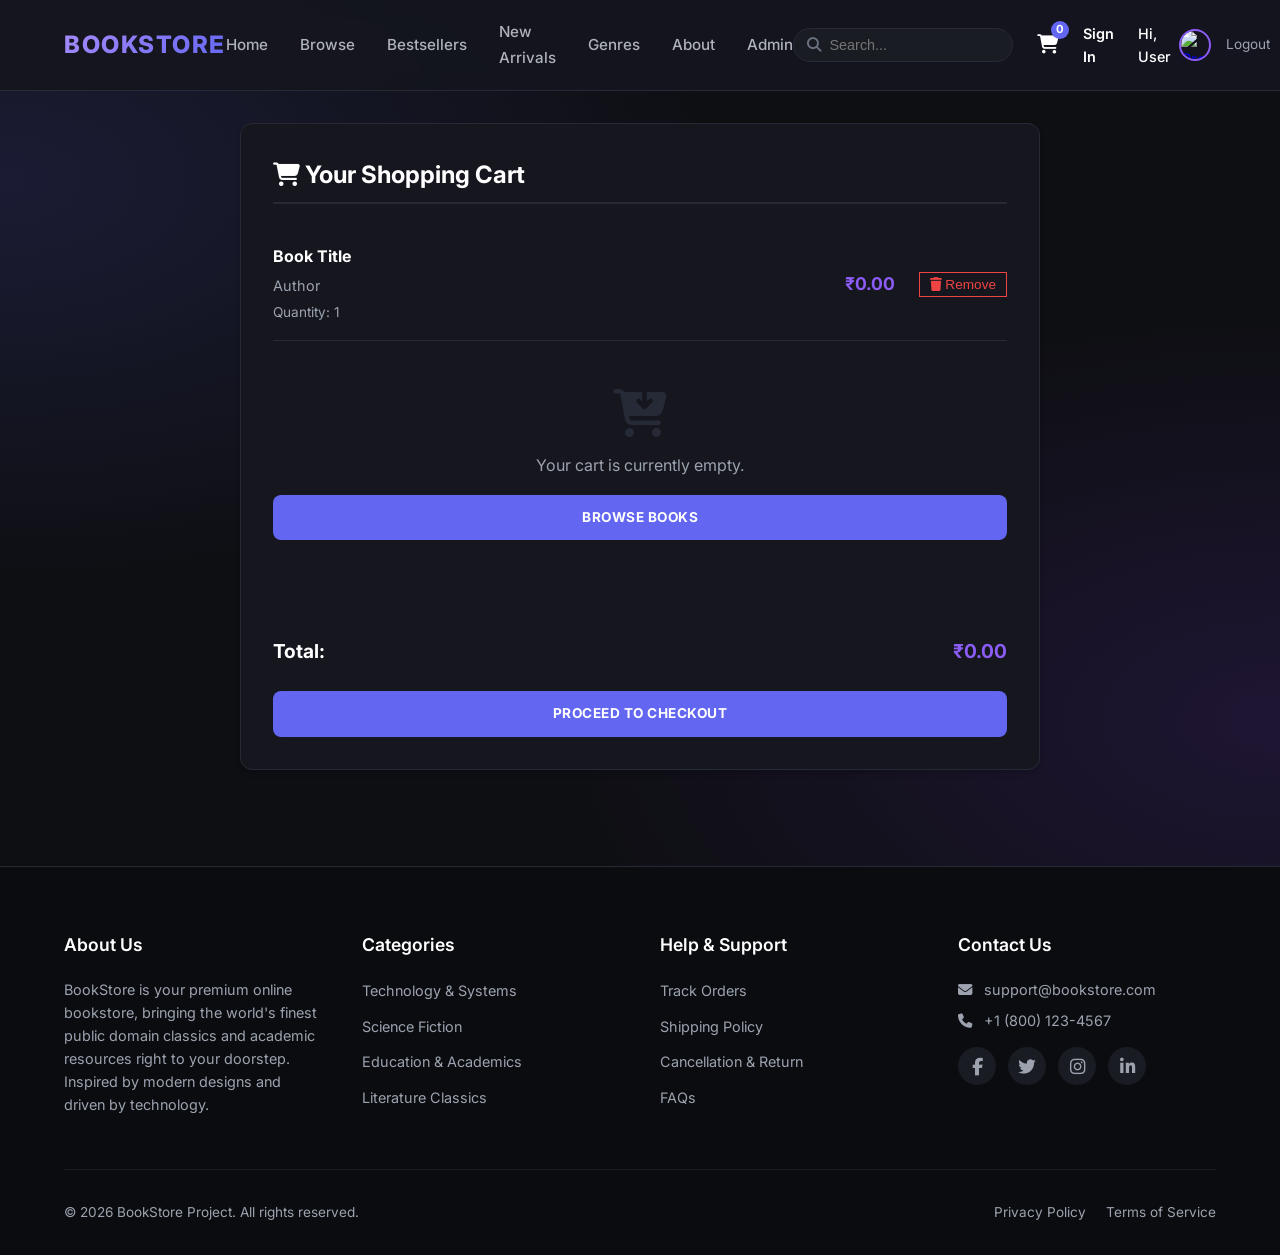
==== commit 286f8281: "Link user profile greeting and avatar directly to orders history view across all pages" ====
--- a/src/main/resources/templates/cart.html
+++ b/src/main/resources/templates/cart.html
@@ -39,8 +39,13 @@
 
             <!-- User avatar or sign in -->
             <a th:if="${!isUser}" th:href="@{/login}" href="/login" style="color:#fff; text-decoration:none; font-weight:600; font-size:0.9rem;">Sign In</a>
-            <img th:if="${isUser}" class="profile-avatar" src="https://images.unsplash.com/photo-1494790108377-be9c29b29330?auto=format&fit=crop&w=150&q=80" alt="Profile">
-            <a th:if="${isUser}" href="javascript:void(0)" onclick="logout()" style="color:#9ca3af; text-decoration:none; font-size:0.85rem; margin-left:-5px;">Logout</a>
+            <div th:if="${isUser}" style="display: flex; align-items: center; gap: 10px;">
+                <a th:href="@{/orders}" href="/orders" style="display: flex; align-items: center; gap: 8px; text-decoration: none;">
+                    <span style="color: #fff; font-weight: 500; font-size: 0.9rem;">Hi, <span th:text="${username}">User</span></span>
+                    <img class="profile-avatar" src="https://images.unsplash.com/photo-1494790108377-be9c29b29330?auto=format&fit=crop&w=150&q=80" alt="Profile">
+                </a>
+                <a href="javascript:void(0)" onclick="logout()" style="color:#9ca3af; text-decoration:none; font-size:0.85rem; margin-left:5px;">Logout</a>
+            </div>
         </div>
     </nav>
 
